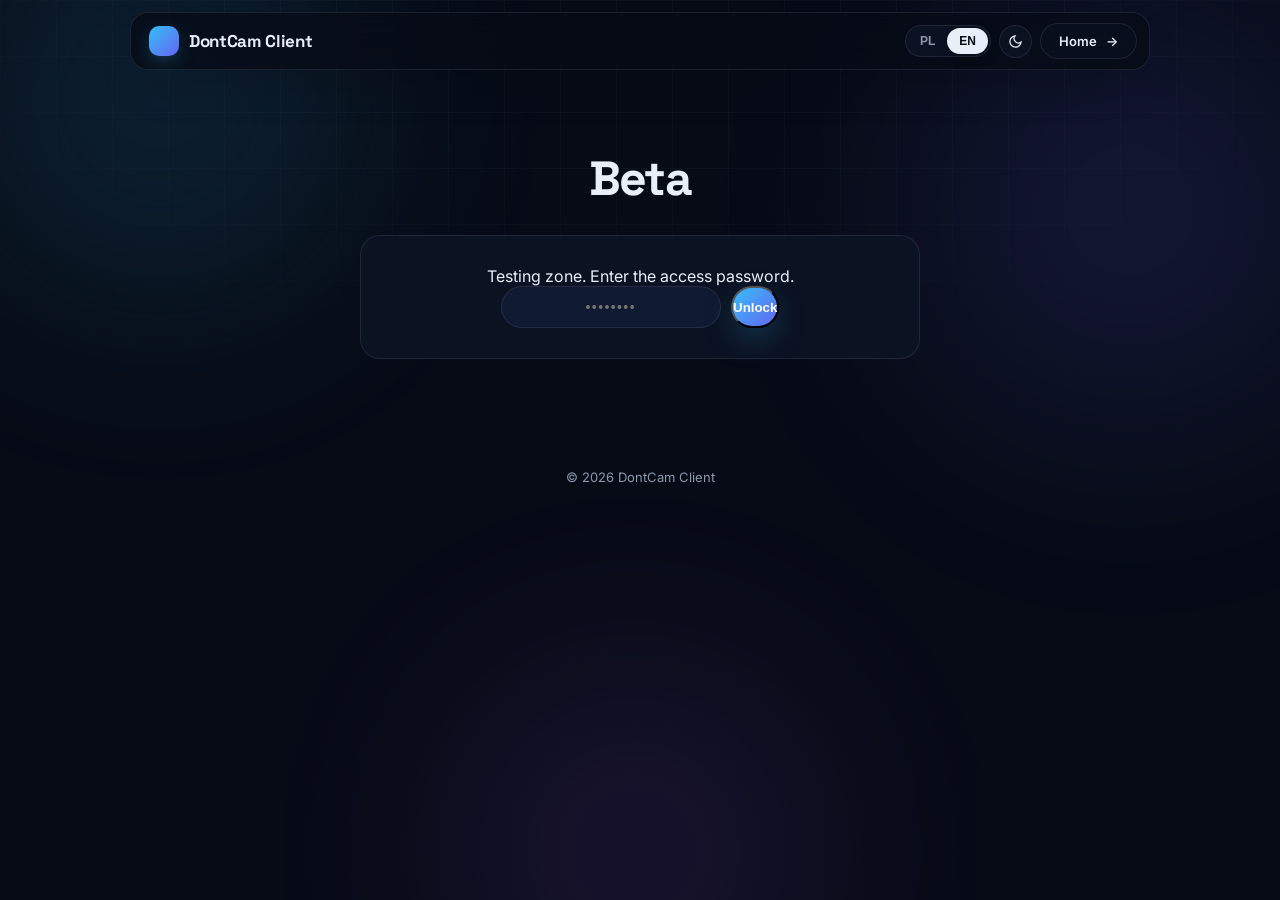
==== beta.html @ 22108227 "Beta moved to separate beta.html, password every time" ====
<!DOCTYPE html>
<html lang="en" data-theme="dark">
<head>
<meta charset="UTF-8" />
<meta name="viewport" content="width=device-width, initial-scale=1.0" />
<title>Beta — DontCam Client</title>
<meta name="description" content="DontCam Client beta zone." />
<link rel="icon" type="image/svg+xml" href="favicon.svg" />
<link rel="preconnect" href="https://fonts.googleapis.com">
<link rel="preconnect" href="https://fonts.gstatic.com" crossorigin>
<link href="https://fonts.googleapis.com/css2?family=Space+Grotesk:wght@400;500;600;700&family=Inter:wght@400;500;600&family=JetBrains+Mono:wght@400;600&display=swap" rel="stylesheet">
<link rel="stylesheet" href="styles.css" />
</head>
<body>
<div class="aurora"><span class="a1"></span><span class="a2"></span><span class="a3"></span></div>
<div class="grid-bg"></div>

<header class="nav">
  <div class="wrap nav-inner">
    <a class="brand" href="index.html"><span class="logo"></span>DontCam&nbsp;Client</a>
    <div class="nav-actions">
      <div class="lang"><button id="btnPL">PL</button><button id="btnEN" class="active">EN</button></div>
      <button id="themeBtn" class="theme-btn" aria-label="Toggle theme">
        <svg class="sun" width="15" height="15" viewBox="0 0 24 24" fill="none" stroke="currentColor" stroke-width="2" stroke-linecap="round"><circle cx="12" cy="12" r="4"/><path d="M12 2v2M12 20v2M4.9 4.9l1.4 1.4M17.7 17.7l1.4 1.4M2 12h2M20 12h2M4.9 19.1l1.4-1.4M17.7 6.3l1.4-1.4"/></svg>
        <svg class="moon" width="15" height="15" viewBox="0 0 24 24" fill="none" stroke="currentColor" stroke-width="2" stroke-linecap="round"><path d="M21 12.8A9 9 0 1 1 11.2 3a7 7 0 0 0 9.8 9.8z"/></svg>
      </button>
      <a href="index.html" class="btn btn-line btn-sm"><span data-pl="Strona główna" data-en="Home">Home</span><i>→</i></a>
    </div>
  </div>
</header>

<main>
  <section class="wrap section slim" style="padding-top:90px">
    <h2 class="reveal in">Beta</h2>
    <div class="beta-box">
      <div id="betaLock">
        <p class="sub" data-pl="Strefa testów. Wpisz hasło dostępu." data-en="Testing zone. Enter the access password.">Testing zone. Enter the access password.</p>
        <div class="beta-form">
          <input id="betaPass" type="password" placeholder="••••••••" autocomplete="off" />
          <button class="btn btn-glow" onclick="unlockBeta()"><span data-pl="Odblokuj" data-en="Unlock">Unlock</span></button>
        </div>
        <p id="betaErr" class="beta-err" hidden data-pl="Błędne hasło." data-en="Wrong password.">Wrong password.</p>
      </div>
      <div id="betaContent" hidden>
        <p class="beta-ver mono">v0.2.0-beta • <span data-pl="tylko dla testerów" data-en="testers only">testers only</span></p>
        <ul class="beta-list">
          <li data-pl="Nowy profil PvP pod 1.8.9" data-en="New PvP profile for 1.8.9">New PvP profile for 1.8.9</li>
          <li data-pl="Szybsze pobieranie assetów" data-en="Faster asset downloads">Faster asset downloads</li>
          <li data-pl="Poprawki motywu jasnego" data-en="Light theme fixes">Light theme fixes</li>
        </ul>
        <a id="betaDl" href="#" onclick="alert('Beta build coming soon');return false;" class="btn btn-glow"><span data-pl="Pobierz betę" data-en="Download beta">Download beta</span><i>↓</i></a>
        <p class="note ready" data-pl="Dziękujemy, że zostałeś beta testerem!" data-en="Thank you for becoming a beta tester!">Thank you for becoming a beta tester!</p>
      </div>
    </div>
  </section>
</main>

<footer><div class="wrap foot center"><span>© 2026 DontCam Client</span></div></footer>

<script src="config.js"></script>
<script>
let lang = localStorage.getItem("dcc-lang") || "en";
let theme = localStorage.getItem("dcc-theme") || "dark";
function applyLang(l){
  lang = l; localStorage.setItem("dcc-lang", l);
  document.documentElement.lang = l;
  document.querySelectorAll("[data-pl]").forEach(el=>{ el.textContent = l==="pl"?el.dataset.pl:el.dataset.en; });
  btnPL.classList.toggle("active", l==="pl"); btnEN.classList.toggle("active", l==="en");
}
function applyTheme(t){
  theme = t; localStorage.setItem("dcc-theme", t);
  document.documentElement.setAttribute("data-theme", t);
}
btnPL.onclick = ()=>applyLang("pl"); btnEN.onclick = ()=>applyLang("en");
themeBtn.onclick = ()=>applyTheme(theme==="dark"?"light":"dark");
applyLang(lang); applyTheme(theme);

// hasło wymagane ZA KAŻDYM razem — brak zapamiętywania
const BETA_PASS = "FaZK6KhPRJND14";
function unlockBeta(){
  if(document.getElementById("betaPass").value === BETA_PASS){
    document.getElementById("betaLock").hidden = true;
    document.getElementById("betaContent").hidden = false;
    const u = (window.SITE_CONFIG||{}).BETA_URL;
    if(u){ const b = document.getElementById("betaDl"); b.href = u; b.onclick = null; }
  } else {
    document.getElementById("betaErr").hidden = false;
    const box = document.querySelector(".beta-box");
    box.classList.remove("shake"); void box.offsetWidth; box.classList.add("shake");
  }
}
document.getElementById("betaPass").addEventListener("keydown", e=>{ if(e.key==="Enter") unlockBeta(); });
</script>
</body>
</html>
---- styles.css ----
*{box-sizing:border-box;margin:0;padding:0}
:root{--bg:#fafafa;--ink:#0a0a0a;--mut:#666;--line:rgba(0,0,0,.1);--card:#fff;--pill:#fff;--nav:rgba(250,250,250,.72);--grad1:#0284c7;--grad2:#6366f1;--glow-o:.5}
[data-theme="dark"]{--bg:#070b16;--ink:#e9eff8;--mut:#8b98ad;--line:rgba(148,163,184,.14);--card:#0b1222;--pill:#101a30;--nav:rgba(7,11,22,.75);--glow-o:.8;--grad1:#38bdf8;--grad2:#818cf8}
html{scroll-behavior:smooth}
body{background:var(--bg);color:var(--ink);font-family:Inter,system-ui,sans-serif;overflow-x:hidden;transition:background .4s,color .4s}
.mono{font-family:"JetBrains Mono",monospace}
.wrap{max-width:1020px;margin:0 auto;padding:0 24px;position:relative;z-index:1}
/* ambient */
.cursor-glow{position:fixed;width:520px;height:520px;border-radius:50%;pointer-events:none;z-index:0;background:radial-gradient(circle,rgba(56,189,248,.13),rgba(129,140,248,.09),transparent 65%);transform:translate(-50%,-50%);transition:opacity .3s;filter:blur(10px)}
.progress{position:fixed;top:0;left:0;height:2px;width:0;z-index:60;background:linear-gradient(90deg,var(--grad1),var(--grad2))}
.aurora span{position:fixed;border-radius:50%;filter:blur(110px);z-index:0;opacity:var(--glow-o);animation:drift 16s ease-in-out infinite alternate;pointer-events:none}
.a1{width:560px;height:560px;background:radial-gradient(circle,#38bdf844,transparent 70%);top:-180px;left:-120px}
.a2{width:620px;height:620px;background:radial-gradient(circle,#6366f144,transparent 70%);top:-100px;right:-160px;animation-delay:-6s}
.a3{width:500px;height:500px;background:radial-gradient(circle,#a855f744,transparent 70%);bottom:-200px;left:30%;animation-delay:-11s}
@keyframes drift{to{transform:translate(60px,50px) scale(1.12)}}
.grid-bg{position:fixed;inset:0;z-index:0;pointer-events:none;background-image:linear-gradient(var(--line) 1px,transparent 1px),linear-gradient(90deg,var(--line) 1px,transparent 1px);background-size:56px 56px;mask-image:radial-gradient(ellipse 90% 60% at 50% 0%,#000 30%,transparent 75%);opacity:.35}
/* nav */
.nav{position:sticky;top:12px;z-index:40}
.nav-inner{display:flex;align-items:center;gap:22px;background:var(--nav);backdrop-filter:blur(18px);border:1px solid var(--line);border-radius:18px;padding:10px 12px 10px 18px;box-shadow:0 20px 50px -20px rgba(0,0,0,.35)}
.brand{display:flex;align-items:center;gap:10px;font-family:"Space Grotesk";font-weight:700;text-decoration:none;color:var(--ink);letter-spacing:-.02em;font-size:17px}
.logo{width:30px;height:30px;border-radius:10px;background:linear-gradient(135deg,#38bdf8,#6366f1);display:inline-block;box-shadow:0 6px 20px -6px #38bdf888;animation:logoFloat 3.5s ease-in-out infinite}
@keyframes logoFloat{50%{transform:translateY(-3px) rotate(-4deg)}}
.links{display:flex;gap:20px;margin-left:6px}
.links a{color:var(--mut);text-decoration:none;font-size:14px;font-weight:500;position:relative;transition:color .2s}
.links a::after{content:"";position:absolute;left:0;bottom:-4px;height:2px;width:0;border-radius:2px;background:linear-gradient(90deg,var(--grad1),var(--grad2));transition:width .25s}
.links a:hover{color:var(--ink)}.links a:hover::after{width:100%}
.nav-actions{margin-left:auto;display:flex;gap:8px;align-items:center}
.lang{display:flex;background:var(--card);border:1px solid var(--line);border-radius:99px;padding:2px}
.lang button{border:0;background:transparent;padding:6px 12px;border-radius:99px;font-size:12px;font-weight:700;color:var(--mut);cursor:pointer;transition:.25s}
.lang button.active{background:var(--ink);color:var(--bg);box-shadow:0 4px 12px rgba(0,0,0,.25)}
.theme-btn{width:33px;height:33px;border-radius:99px;border:1px solid var(--line);background:var(--card);color:var(--ink);cursor:pointer;display:grid;place-items:center;transition:transform .25s}
.theme-btn:hover{transform:rotate(25deg) scale(1.08)}
.theme-btn .moon{display:none}[data-theme="dark"] .theme-btn .sun{display:none}[data-theme="dark"] .theme-btn .moon{display:block}
/* buttons */
.btn{display:inline-flex;align-items:center;gap:9px;border-radius:99px;text-decoration:none;font-weight:600;transition:transform .2s,box-shadow .25s;will-change:transform;position:relative}
.btn i{font-style:normal;transition:transform .25s}
.btn:hover i{transform:translate(2px,2px)}
.btn-sm{padding:9px 18px;font-size:13px}.btn-lg{padding:15px 30px;font-size:15px}
.btn-glow{background:linear-gradient(135deg,#38bdf8,#6366f1);color:#fff;box-shadow:0 12px 34px -10px rgba(56,189,248,.55)}
.btn-glow:hover{transform:translateY(-3px) scale(1.02);box-shadow:0 20px 44px -10px rgba(99,102,241,.65)}
.btn-line{border:1px solid var(--line);color:var(--ink);background:color-mix(in srgb,var(--card) 70%,transparent);backdrop-filter:blur(8px)}
.btn-line:hover{transform:translateY(-3px);border-color:var(--ink)}
/* hero */
.hero{padding:96px 24px 10px;text-align:center}
.badge{display:inline-flex;align-items:center;gap:9px;border:1px solid var(--line);background:var(--card);border-radius:99px;padding:8px 18px;font-size:13px;color:var(--mut);font-family:"JetBrains Mono",monospace}
.pulse{width:8px;height:8px;border-radius:50%;background:#22c55e;box-shadow:0 0 0 0 #22c55e88;animation:pulse 1.8s infinite}
@keyframes pulse{70%{box-shadow:0 0 0 9px transparent}100%{box-shadow:0 0 0 0 transparent}}
h1{font-family:"Space Grotesk";font-size:clamp(58px,10vw,118px);line-height:.92;letter-spacing:-.05em;margin:26px 0 18px}
.grad{background:linear-gradient(92deg,#7dd3fc,#818cf8,#c084fc,#7dd3fc);background-size:300%;-webkit-background-clip:text;background-clip:text;color:transparent;animation:gshift 7s linear infinite}
@keyframes gshift{to{background-position:300%}}
.stroke{color:transparent;-webkit-text-stroke:1.5px var(--mut)}
.lead{color:var(--mut);font-size:17px;max-width:620px;margin:0 auto;line-height:1.65}
.cta{display:flex;gap:12px;justify-content:center;margin:30px 0 22px;flex-wrap:wrap}
.mini-stats{display:flex;gap:34px;justify-content:center;flex-wrap:wrap;margin-top:8px}
.mini-stats div{display:grid;gap:2px}
.mini-stats strong{font-family:"Space Grotesk";font-size:20px}
.mini-stats span{color:var(--mut);font-size:12px;text-transform:uppercase;letter-spacing:.1em}
/* stage + eye tracking */
.stage-section{padding:56px 24px 10px;text-align:center;perspective:1200px}
.kicker{color:var(--mut);font-size:13px;letter-spacing:.14em;text-transform:uppercase;margin-bottom:20px}
.stage{position:relative;max-width:760px;margin:0 auto;transition:transform .15s ease-out;transform-style:preserve-3d}
.client{background:var(--card);border:1px solid var(--line);border-radius:22px;overflow:hidden;box-shadow:0 50px 100px -30px rgba(0,0,0,.5),0 0 0 1px rgba(255,255,255,.04) inset;transition:transform .2s ease-out;transform-style:preserve-3d;position:relative}
.client-bar{display:flex;align-items:center;gap:7px;padding:13px 18px;border-bottom:1px solid var(--line);font-size:12px;color:var(--mut)}
.client-bar i{width:11px;height:11px;border-radius:50%;background:var(--line)}
.client-bar i:first-child{background:#f87171}.client-bar i:nth-child(2){background:#fbbf24}.client-bar i:nth-child(3){background:#34d399}
.live{margin-left:auto;font-style:normal;font-size:11px;color:#22c55e;display:flex;gap:6px;align-items:center}
.live u{width:7px;height:7px;border-radius:50%;background:#22c55e;text-decoration:none;animation:blink 1.4s infinite}
@keyframes blink{50%{opacity:.2}}
.client-screen{position:relative;min-height:340px;overflow:hidden;background:var(--card)}
/* launcher home recreation (ze screenshota) */
.client-screen{display:block;padding:18px;text-align:left}
.lc-banner{position:relative;overflow:hidden;border:1px solid var(--line);border-radius:16px;padding:26px 26px 24px;background:linear-gradient(120deg,#0e5fa8 0%,#1d4fa1 35%,#4c2f9e 70%,#1a1440 100%)}
.lc-banner::before{content:"";position:absolute;inset:0;background-image:linear-gradient(rgba(255,255,255,.06) 1px,transparent 1px),linear-gradient(90deg,rgba(255,255,255,.06) 1px,transparent 1px);background-size:28px 28px;mask-image:radial-gradient(80% 100% at 30% 0%,#000,transparent 90%)}
.lc-eyebrow{position:relative;font-family:"JetBrains Mono",monospace;font-size:11px;letter-spacing:.18em;color:#bcd7f5;display:flex;align-items:center;gap:8px}
.lc-eyebrow em{font-style:normal;background:rgba(255,255,255,.16);border:1px solid rgba(255,255,255,.25);border-radius:99px;padding:2px 10px;font-size:10px;letter-spacing:.02em;color:#fff}
.lc-banner h3{position:relative;font-family:"Space Grotesk";font-size:clamp(28px,4.6vw,40px);color:#fff;letter-spacing:-.02em;margin:10px 0 6px}
.lc-banner h3 span{background:linear-gradient(90deg,#7dd3fc,#c4b5fd);-webkit-background-clip:text;background-clip:text;color:transparent}
.lc-sub{position:relative;color:#c6d8ef;font-size:13px}
.lc-sub b{color:#fff}
.lc-actions{position:relative;display:flex;align-items:center;gap:16px;margin-top:16px;flex-wrap:wrap}
.lc-play{background:#f1f5f9;color:#0b1222;font-weight:700;font-size:14px;border-radius:10px;padding:11px 22px;box-shadow:0 10px 24px -8px rgba(0,0,0,.5)}
.lc-link{color:#fff;font-size:13px;font-weight:600;text-decoration:underline;text-underline-offset:4px;text-decoration-color:rgba(255,255,255,.5)}
.lc-console{margin-top:12px;border:1px solid var(--line);border-radius:14px;overflow:hidden;background:#04070f}
.lc-console-bar{display:flex;align-items:center;gap:10px;padding:10px 14px;border-bottom:1px solid var(--line);font-size:12px;color:var(--mut)}
.lc-console-bar b{font-weight:600;background:var(--pill);border:1px solid var(--line);border-radius:99px;padding:2px 10px;font-size:11px}
.lc-right{margin-left:auto;font-family:"JetBrains Mono",monospace;font-size:11px}
.lc-console p{padding:12px 14px;font-size:11px;color:#8b98ad}
.lc-stats{display:grid;grid-template-columns:repeat(4,1fr);gap:10px;margin-top:12px}
.lc-stats div{background:var(--pill);border:1px solid var(--line);border-radius:12px;padding:12px 14px}
.lc-stats small{color:var(--mut);font-size:11px;display:block}
.lc-stats strong{font-family:"Space Grotesk";font-size:20px}
@keyframes typing{0%,100%{opacity:.45}50%{opacity:1}}
.shine{position:absolute;inset:0;background:linear-gradient(115deg,transparent 30%,rgba(255,255,255,.14) 45%,transparent 60%);transform:translateX(-100%);animation:shine 5s ease-in-out infinite;pointer-events:none;z-index:3}
@keyframes shine{55%,100%{transform:translateX(100%)}}
.client-dock{display:flex;gap:16px;justify-content:center;padding:12px;border-top:1px solid var(--line);font-size:11px;color:var(--mut)}
.stage-shadow{height:40px;margin:18px auto 0;max-width:70%;background:radial-gradient(ellipse,rgba(0,0,0,.45),transparent 70%);filter:blur(12px)}
/* 3D tilt — panele uciekają / gonią kursor */
[data-tilt]{transform-style:preserve-3d;will-change:transform;transition:transform .25s ease-out}
.stage{perspective:1200px}
.grid,.timeline{perspective:900px}
/* marquee */
.marquee{border-top:1px solid var(--line);border-bottom:1px solid var(--line);margin:60px auto 0;overflow:hidden;padding:14px 0;color:var(--mut);font-size:13px;font-family:"JetBrains Mono",monospace;white-space:nowrap;letter-spacing:.08em}
.track{display:inline-flex;animation:scroll 28s linear infinite}
@keyframes scroll{to{transform:translateX(-50%)}}
/* sections */
.section{padding:80px 24px}
.section h2{font-family:"Space Grotesk";font-size:clamp(30px,5vw,48px);letter-spacing:-.04em;margin-bottom:26px}
.grid{display:grid;grid-template-columns:1fr 1fr;gap:14px}
.card{background:var(--card);border:1px solid var(--line);border-radius:18px;padding:26px;position:relative;overflow:hidden;transition:transform .25s,border-color .25s}
.card::before{content:"";position:absolute;width:260px;height:260px;border-radius:50%;background:radial-gradient(circle,rgba(56,189,248,.16),transparent 70%);top:var(--my,50%);left:var(--mx,50%);transform:translate(-50%,-50%);opacity:0;transition:opacity .3s;pointer-events:none}
.card:hover::before{opacity:1}
.card:hover{transform:translateY(-5px)}
.card .n{font-family:"JetBrains Mono",monospace;font-size:12px;color:#22c55e}
.card h3{font-family:"Space Grotesk";font-size:20px;margin:10px 0 8px}
.card p{color:var(--mut);font-size:14px;line-height:1.6}
.slim{text-align:center}
.timeline{display:flex;gap:12px;justify-content:center;flex-wrap:wrap}
.t{border:1px solid var(--line);background:var(--card);border-radius:16px;padding:16px 26px;display:grid;gap:4px;min-width:130px;transition:.25s;cursor:pointer;user-select:none}
.t:hover{transform:translateY(-4px) scale(1.03)}
.t:active{transform:scale(.97)}
.t b{font-size:18px}.t span{color:var(--mut);font-size:12px}
.t.on{background:linear-gradient(135deg,#38bdf8,#6366f1);color:#fff;border:0;box-shadow:0 16px 40px -12px rgba(56,189,248,.55)}
.t.on span{color:#ffffffcc}
/* download */
.dl{background:linear-gradient(180deg,color-mix(in srgb,var(--card) 60%,#38bdf814),var(--card));border:1px solid var(--line);border-radius:28px;text-align:center;padding:64px 30px;position:relative;overflow:hidden}
.dl-glow{position:absolute;width:640px;height:320px;background:radial-gradient(ellipse,rgba(56,189,248,.25),transparent 70%);top:-140px;left:50%;transform:translateX(-50%);animation:drift 9s alternate infinite;pointer-events:none}
.dl .sub{color:var(--mut);margin:10px 0 6px}
.dl .cta{position:relative}
.note{font-size:13px;color:var(--mut);margin-top:12px}
.note.ready{color:#22c55e;font-weight:600}
.mobile-note{margin:18px auto 0;max-width:460px;background:rgba(248,113,113,.1);border:1px solid rgba(248,113,113,.4);color:#fca5a5;border-radius:14px;padding:14px 18px;font-size:14px;line-height:1.55;position:relative}
.steps{display:flex;gap:18px;justify-content:center;color:var(--mut);font-size:12px;margin-top:20px}
footer{padding:30px 0 46px;color:var(--mut);font-size:13px}
.foot{display:flex;justify-content:space-between}
.foot.center{justify-content:center}
.foot a{color:var(--mut);text-decoration:none}
/* creators */
.creator{display:flex;align-items:center;gap:14px;background:var(--card);border:1px solid var(--line);border-radius:20px;padding:22px 24px;max-width:620px;margin:0 auto;flex-wrap:wrap}
.avatar{width:56px;height:56px;border-radius:18px;background:linear-gradient(135deg,#38bdf8,#6366f1);display:grid;place-items:center;font-family:"Space Grotesk";font-weight:700;font-size:24px;color:#fff;box-shadow:0 10px 26px -8px rgba(56,189,248,.55);flex-shrink:0}
.creator .who{display:grid;gap:3px;text-align:left}
.creator .who strong{font-family:"Space Grotesk";font-size:19px}
.creator .who span{color:var(--mut);font-size:13px}
.creator .btn{margin-left:auto}
.discord-pill{display:inline-flex;align-items:center;gap:7px;border:1px dashed var(--line);border-radius:99px;padding:10px 16px;font-size:13px;font-weight:600;color:var(--mut);cursor:default;white-space:nowrap}
.discord-pill i{font-style:normal;color:#5865F2}
.discord-pill em{font-style:normal;font-size:11px;background:var(--pill);border:1px solid var(--line);border-radius:99px;padding:2px 9px;color:var(--mut)}
/* beta */
.beta-box{background:var(--card);border:1px solid var(--line);border-radius:20px;padding:30px 26px;max-width:560px;margin:0 auto;text-align:center}
.beta-form{display:flex;gap:10px;justify-content:center;flex-wrap:wrap}
.beta-form input{background:var(--pill);border:1px solid var(--line);border-radius:99px;padding:12px 20px;color:var(--ink);font-size:14px;outline:none;width:220px;text-align:center;letter-spacing:.1em}
.beta-form input:focus{border-color:var(--grad1)}
.beta-err{color:#f87171;font-size:13px;margin-top:12px}
.shake{animation:shake .4s}
@keyframes shake{20%,60%{transform:translateX(-7px)}40%,80%{transform:translateX(7px)}}
.beta-ver{color:#38bdf8;font-size:13px;margin-bottom:14px}
.beta-list{list-style:none;padding:0;margin:0 0 20px;display:grid;gap:8px;color:var(--mut);font-size:14px}
.beta-list li::before{content:"✓ ";color:#38bdf8;font-weight:700}
.btn.soon{opacity:.55;cursor:not-allowed;border-style:dashed}
.btn.soon:hover{transform:none}
/* reveal */
.reveal{opacity:0;transform:translateY(30px);transition:opacity .8s ease,transform .8s cubic-bezier(.2,.7,.2,1)}
.reveal.in{opacity:1;transform:none}
.d1{transition-delay:.08s}.d2{transition-delay:.16s}.d3{transition-delay:.24s}.d4{transition-delay:.32s}
/* tilt musi reagować od razu — nadpisuje wolny transition z .reveal */
.reveal[data-tilt]{transition:opacity .8s ease,transform .15s ease-out}
.reveal[data-tilt].in{transition:opacity .8s ease,transform .15s ease-out}
@media(max-width:720px){
  .links{display:none}
  .grid{grid-template-columns:1fr}
  .lc-stats{grid-template-columns:1fr 1fr}
  .hero{padding:64px 20px 10px}
  .nav-inner{gap:10px}
  .brand{font-size:15px}
  .cta .btn-lg{width:100%;justify-content:center}
  .mini-stats{gap:18px}
  .creator{flex-wrap:wrap;text-align:center;justify-content:center}
  .creator .who{text-align:center}
  .creator .btn,.discord-pill{margin-left:0}
  .dl{padding:44px 20px;border-radius:20px}
  .t{min-width:0;flex:1;padding:14px 10px}
  .timeline{display:flex}
  .mock-row{grid-template-columns:1fr}
  .client-dock{flex-wrap:wrap;gap:8px}
  .section{padding:56px 20px}
}
@media(hover:none){.cursor-glow{display:none}}
@media(prefers-reduced-motion:reduce){*{animation:none!important;transition:none!important}.reveal{opacity:1;transform:none}}
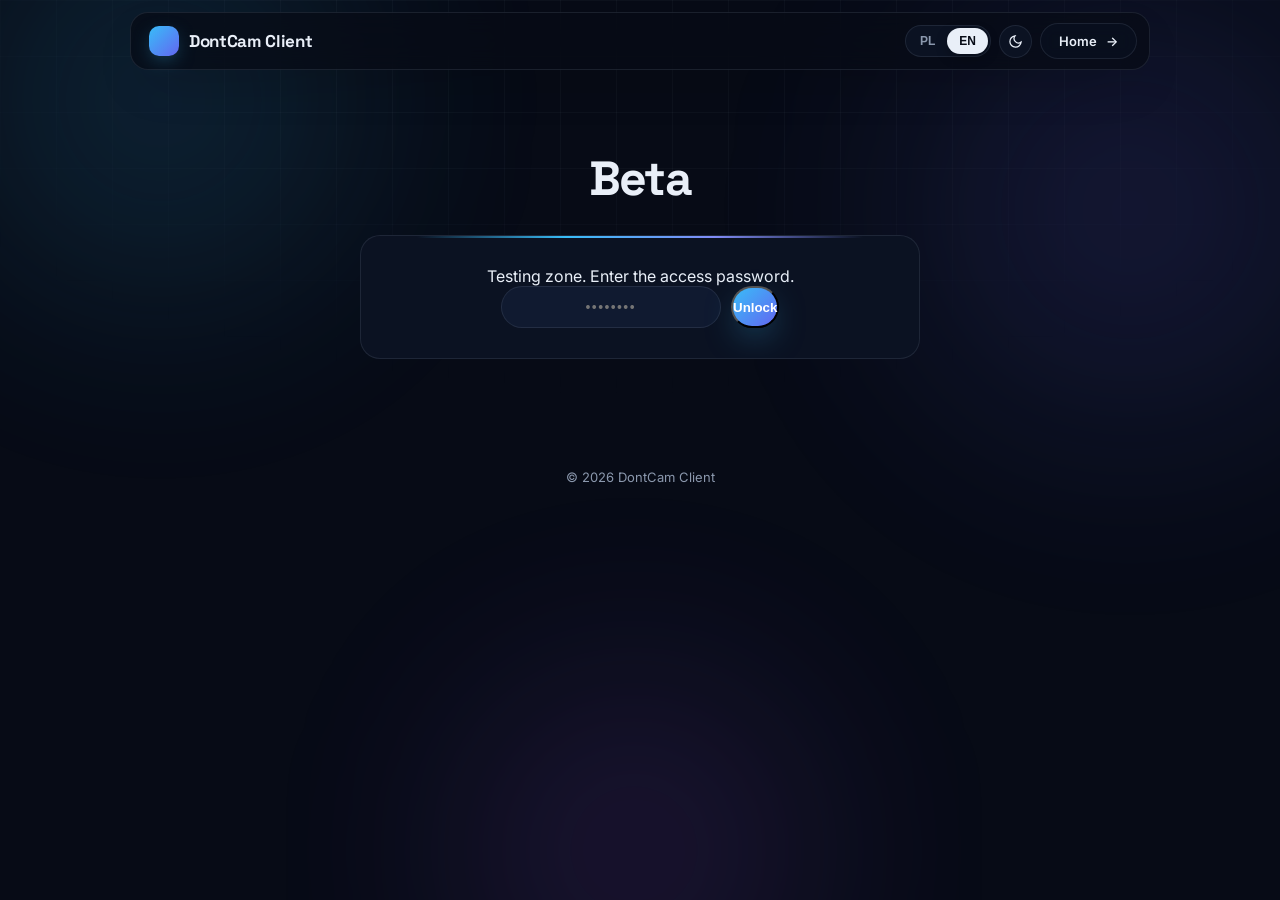
==== commit d2c5da31: "Prettier versions + beta page with build heading" ====
--- a/beta.html
+++ b/beta.html
@@ -42,7 +42,9 @@
         <p id="betaErr" class="beta-err" hidden data-pl="Błędne hasło." data-en="Wrong password.">Wrong password.</p>
       </div>
       <div id="betaContent" hidden>
-        <p class="beta-ver mono">v0.2.0-beta • <span data-pl="tylko dla testerów" data-en="testers only">testers only</span></p>
+        <p class="beta-kicker" data-pl="Wersja beta launchera" data-en="Launcher beta build">Launcher beta build</p>
+        <p class="beta-big mono">v0.2.0-beta</p>
+        <p class="beta-testers" data-pl="tylko dla testerów" data-en="testers only">testers only</p>
         <ul class="beta-list">
           <li data-pl="Nowy profil PvP pod 1.8.9" data-en="New PvP profile for 1.8.9">New PvP profile for 1.8.9</li>
           <li data-pl="Szybsze pobieranie assetów" data-en="Faster asset downloads">Faster asset downloads</li>
--- a/styles.css
+++ b/styles.css
@@ -24,6 +24,14 @@
 .links a{color:var(--mut);text-decoration:none;font-size:14px;font-weight:500;position:relative;transition:color .2s}
 .links a::after{content:"";position:absolute;left:0;bottom:-4px;height:2px;width:0;border-radius:2px;background:linear-gradient(90deg,var(--grad1),var(--grad2));transition:width .25s}
 .links a:hover{color:var(--ink)}.links a:hover::after{width:100%}
+.more{position:relative}
+.more-btn{background:none;border:0;color:var(--mut);font-size:14px;font-weight:500;cursor:pointer;font-family:inherit;display:flex;align-items:center;gap:4px;padding:0}
+.more-btn:hover{color:var(--ink)}
+.more-drop{position:absolute;top:calc(100% + 12px);right:0;min-width:170px;background:var(--card);border:1px solid var(--line);border-radius:14px;padding:6px;box-shadow:0 24px 50px -12px rgba(0,0,0,.4);opacity:0;visibility:hidden;transform:translateY(-6px);transition:.22s;display:grid}
+.more.open .more-drop,.more:hover .more-drop{opacity:1;visibility:visible;transform:none}
+.more-drop a{padding:9px 13px;border-radius:9px;font-size:13px}
+.more-drop a::after{display:none}
+.more-drop a:hover{background:var(--pill);color:var(--ink)}
 .nav-actions{margin-left:auto;display:flex;gap:8px;align-items:center}
 .lang{display:flex;background:var(--card);border:1px solid var(--line);border-radius:99px;padding:2px}
 .lang button{border:0;background:transparent;padding:6px 12px;border-radius:99px;font-size:12px;font-weight:700;color:var(--mut);cursor:pointer;transition:.25s}
@@ -114,13 +122,13 @@
 .card h3{font-family:"Space Grotesk";font-size:20px;margin:10px 0 8px}
 .card p{color:var(--mut);font-size:14px;line-height:1.6}
 .slim{text-align:center}
-.timeline{display:flex;gap:12px;justify-content:center;flex-wrap:wrap}
-.t{border:1px solid var(--line);background:var(--card);border-radius:16px;padding:16px 26px;display:grid;gap:4px;min-width:130px;transition:.25s;cursor:pointer;user-select:none}
-.t:hover{transform:translateY(-4px) scale(1.03)}
-.t:active{transform:scale(.97)}
-.t b{font-size:18px}.t span{color:var(--mut);font-size:12px}
+.timeline{display:flex;gap:10px;justify-content:center;flex-wrap:wrap;max-width:640px;margin:0 auto}
+.ver-label{text-align:center;color:var(--mut);font-size:12px;letter-spacing:.22em;text-transform:uppercase;margin-bottom:18px}
+.t{border:1px solid var(--line);background:var(--card);border-radius:14px;padding:12px 22px;transition:.25s;cursor:pointer;user-select:none}
+.t:hover{transform:translateY(-4px);border-color:var(--grad1);box-shadow:0 14px 30px -14px rgba(56,189,248,.5)}
+.t:active{transform:scale(.96)}
+.t b{font-size:17px;font-family:"Space Grotesk"}
 .t.on{background:linear-gradient(135deg,#38bdf8,#6366f1);color:#fff;border:0;box-shadow:0 16px 40px -12px rgba(56,189,248,.55)}
-.t.on span{color:#ffffffcc}
 /* download */
 .dl{background:linear-gradient(180deg,color-mix(in srgb,var(--card) 60%,#38bdf814),var(--card));border:1px solid var(--line);border-radius:28px;text-align:center;padding:64px 30px;position:relative;overflow:hidden}
 .dl-glow{position:absolute;width:640px;height:320px;background:radial-gradient(ellipse,rgba(56,189,248,.25),transparent 70%);top:-140px;left:50%;transform:translateX(-50%);animation:drift 9s alternate infinite;pointer-events:none}
@@ -134,6 +142,18 @@
 .foot{display:flex;justify-content:space-between}
 .foot.center{justify-content:center}
 .foot a{color:var(--mut);text-decoration:none}
+.foot-links{display:flex;gap:18px;justify-content:center;flex-wrap:wrap;padding:14px 24px 0;font-size:13px}
+.foot-links a{color:var(--mut);text-decoration:none}
+.foot-links a:hover{color:var(--ink)}
+/* faq */
+.faq details{background:var(--card);border:1px solid var(--line);border-radius:14px;padding:15px 18px;margin:10px 0;transition:border-color .2s}
+.faq details[open]{border-color:var(--grad1)}
+.faq summary{cursor:pointer;font-weight:600;font-size:15px;list-style:none;display:flex;justify-content:space-between;align-items:center;gap:12px}
+.faq summary::-webkit-details-marker{display:none}
+.faq summary::after{content:"+";color:var(--grad1);font-size:20px;font-weight:400;flex-shrink:0;transition:transform .25s}
+.faq details[open] summary::after{transform:rotate(45deg)}
+.faq details p{color:var(--mut);font-size:14px;line-height:1.6;margin:10px 0 2px}
+.faq details p.mono{font-size:12px;color:var(--ink);background:var(--pill);border:1px solid var(--line);border-radius:8px;padding:8px 12px}
 /* creators */
 .creator{display:flex;align-items:center;gap:14px;background:var(--card);border:1px solid var(--line);border-radius:20px;padding:22px 24px;max-width:620px;margin:0 auto;flex-wrap:wrap}
 .avatar{width:56px;height:56px;border-radius:18px;background:linear-gradient(135deg,#38bdf8,#6366f1);display:grid;place-items:center;font-family:"Space Grotesk";font-weight:700;font-size:24px;color:#fff;box-shadow:0 10px 26px -8px rgba(56,189,248,.55);flex-shrink:0}
@@ -153,6 +173,13 @@
 .shake{animation:shake .4s}
 @keyframes shake{20%,60%{transform:translateX(-7px)}40%,80%{transform:translateX(7px)}}
 .beta-ver{color:#38bdf8;font-size:13px;margin-bottom:14px}
+.beta-kicker{color:var(--mut);font-size:12px;letter-spacing:.22em;text-transform:uppercase}
+.beta-big{font-family:"Space Grotesk";font-size:clamp(38px,7vw,54px);letter-spacing:-.03em;background:linear-gradient(92deg,#7dd3fc,#818cf8,#c084fc);-webkit-background-clip:text;background-clip:text;color:transparent;margin:6px 0 2px}
+.beta-testers{color:var(--mut);font-size:13px;margin-bottom:18px}
+.beta-box{position:relative;overflow:hidden}
+.beta-box::before{content:"";position:absolute;top:0;left:10%;right:10%;height:2px;background:linear-gradient(90deg,transparent,#38bdf8,#818cf8,transparent)}
+#betaContent .btn{margin-top:4px;padding:15px 34px;font-size:15px}
+#betaContent .beta-list{text-align:left;max-width:340px;margin:0 auto 22px}
 .beta-list{list-style:none;padding:0;margin:0 0 20px;display:grid;gap:8px;color:var(--mut);font-size:14px}
 .beta-list li::before{content:"✓ ";color:#38bdf8;font-weight:700}
 .btn.soon{opacity:.55;cursor:not-allowed;border-style:dashed}
@@ -177,8 +204,8 @@
   .creator .who{text-align:center}
   .creator .btn,.discord-pill{margin-left:0}
   .dl{padding:44px 20px;border-radius:20px}
-  .t{min-width:0;flex:1;padding:14px 10px}
-  .timeline{display:flex}
+  .t{padding:12px 14px}
+  .t b{font-size:17px}
   .mock-row{grid-template-columns:1fr}
   .client-dock{flex-wrap:wrap;gap:8px}
   .section{padding:56px 20px}
